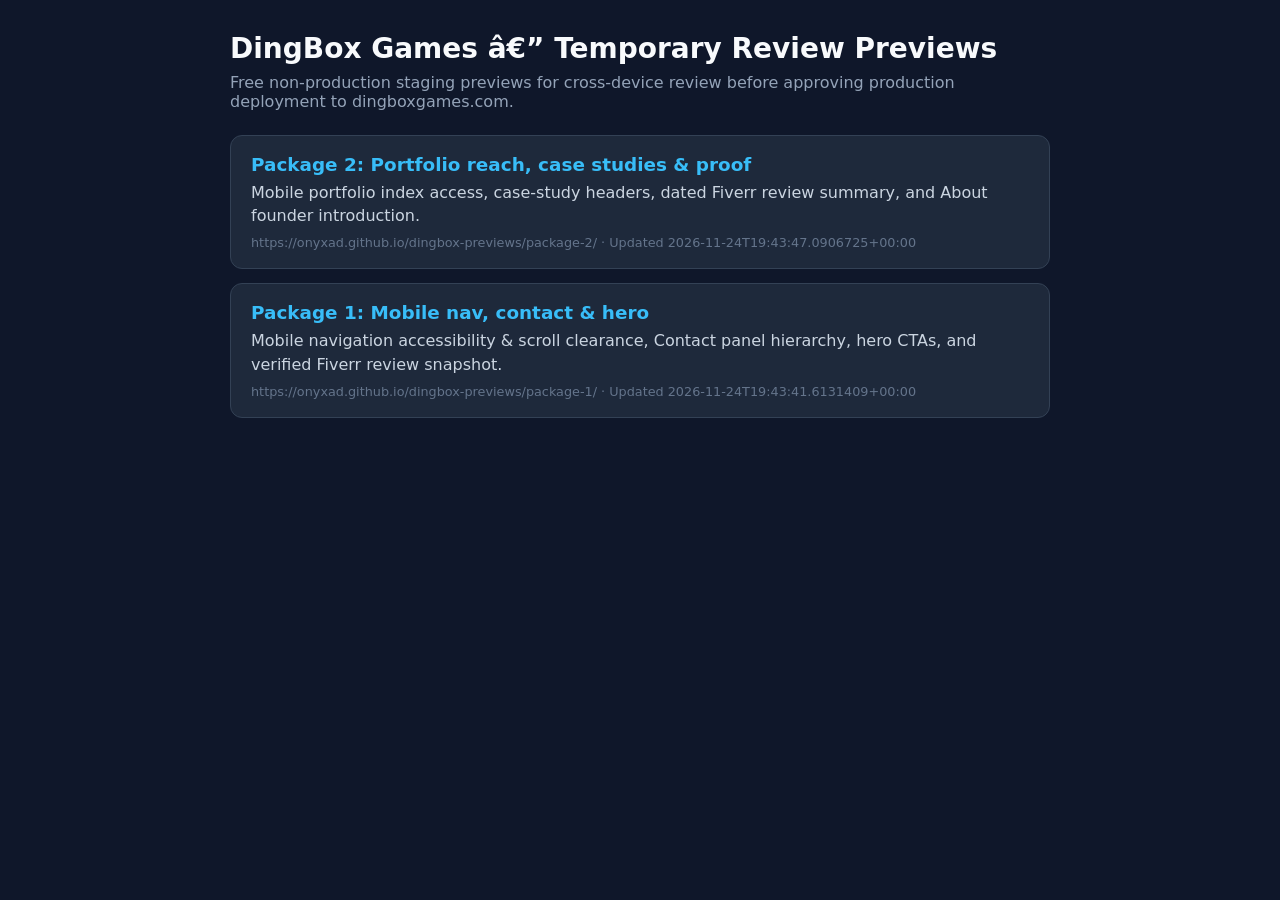
==== index.html @ be2be1cb "Publish temporary preview: package-2" ====
<!doctype html>
<html lang="en">
<head>
  <meta charset="utf-8" />
  <meta name="viewport" content="width=device-width, initial-scale=1" />
  <meta name="robots" content="noindex, nofollow" />
  <title>DingBox Games â€” Temporary Previews</title>
  <style>
    body { font-family: system-ui, -apple-system, Segoe UI, Roboto, sans-serif; background: #0f172a; color: #f8fafc; margin: 0; padding: 32px 20px; }
    main { max-width: 820px; margin: 0 auto; }
    h1 { margin: 0 0 8px; font-size: 1.75rem; }
    p.lead { color: #94a3b8; margin: 0 0 24px; }
    .card { display: block; background: #1e293b; border: 1px solid #334155; border-radius: 12px; padding: 18px 20px; margin-bottom: 14px; color: inherit; text-decoration: none; }
    .card:hover { border-color: #38bdf8; background: #263449; }
    .card h2 { margin: 0 0 6px; font-size: 1.15rem; color: #38bdf8; }
    .card p { margin: 0 0 8px; color: #cbd5e1; line-height: 1.45; }
    .meta { font-size: 0.8rem; color: #64748b; word-break: break-all; }
  </style>
</head>
<body>
  <main>
    <h1>DingBox Games â€” Temporary Review Previews</h1>
    <p class="lead">Free non-production staging previews for cross-device review before approving production deployment to dingboxgames.com.</p>
    <a class='card' href='https://onyxad.github.io/dingbox-previews/package-2/'><h2>Package 2: Portfolio reach, case studies &amp; proof</h2><p>Mobile portfolio index access, case-study headers, dated Fiverr review summary, and About founder introduction.</p><div class='meta'>https://onyxad.github.io/dingbox-previews/package-2/ &middot; Updated 2026-11-24T19:43:47.0906725+00:00</div></a>
    <a class='card' href='https://onyxad.github.io/dingbox-previews/package-1/'><h2>Package 1: Mobile nav, contact &amp; hero</h2><p>Mobile navigation accessibility &amp; scroll clearance, Contact panel hierarchy, hero CTAs, and verified Fiverr review snapshot.</p><div class='meta'>https://onyxad.github.io/dingbox-previews/package-1/ &middot; Updated 2026-11-24T19:43:41.6131409+00:00</div></a>
  </main>
</body>
</html>
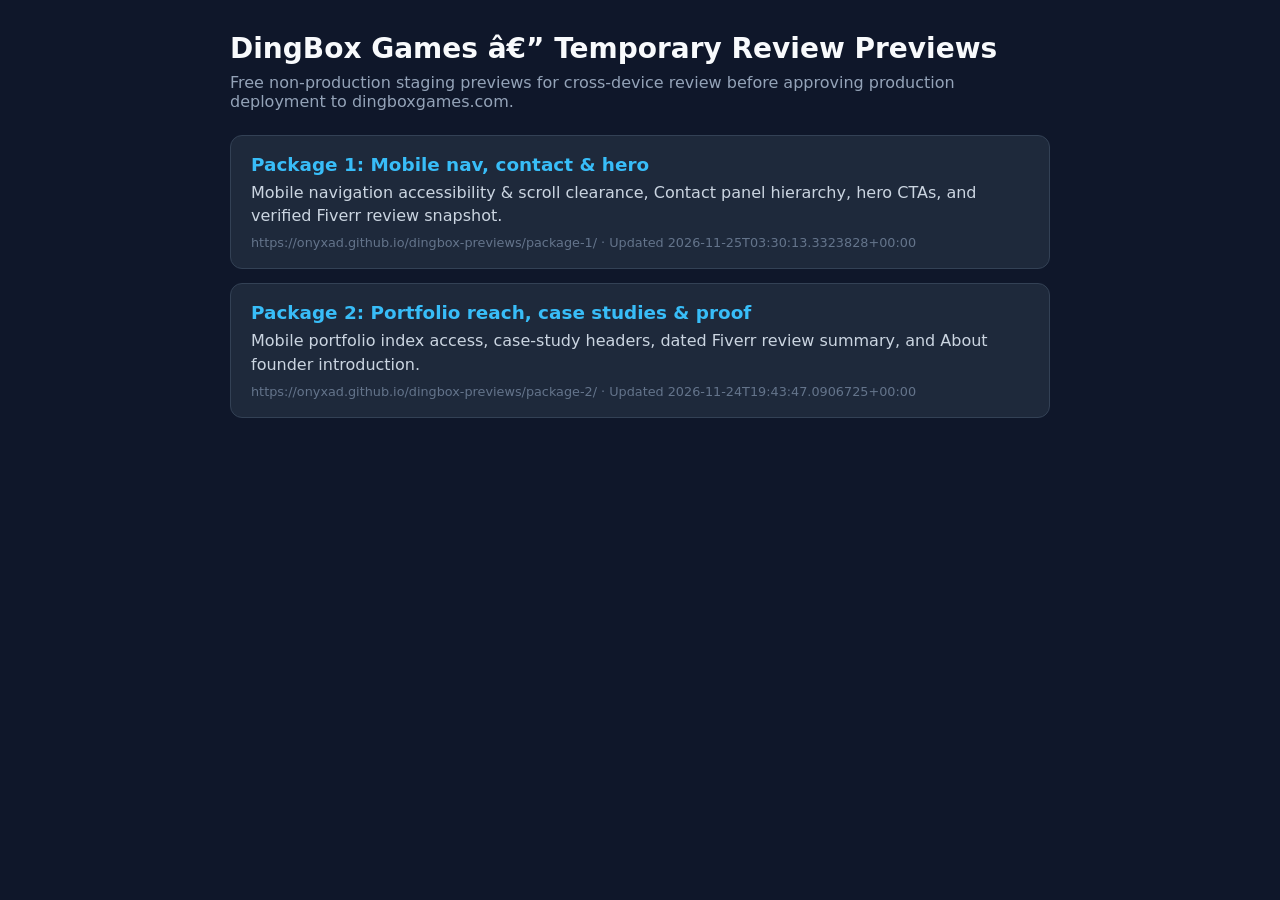
==== commit 32f9fb02: "Publish temporary preview: package-1" ====
--- a/index.html
+++ b/index.html
@@ -21,8 +21,8 @@
   <main>
     <h1>DingBox Games â€” Temporary Review Previews</h1>
     <p class="lead">Free non-production staging previews for cross-device review before approving production deployment to dingboxgames.com.</p>
+    <a class='card' href='https://onyxad.github.io/dingbox-previews/package-1/'><h2>Package 1: Mobile nav, contact &amp; hero</h2><p>Mobile navigation accessibility &amp; scroll clearance, Contact panel hierarchy, hero CTAs, and verified Fiverr review snapshot.</p><div class='meta'>https://onyxad.github.io/dingbox-previews/package-1/ &middot; Updated 2026-11-25T03:30:13.3323828+00:00</div></a>
     <a class='card' href='https://onyxad.github.io/dingbox-previews/package-2/'><h2>Package 2: Portfolio reach, case studies &amp; proof</h2><p>Mobile portfolio index access, case-study headers, dated Fiverr review summary, and About founder introduction.</p><div class='meta'>https://onyxad.github.io/dingbox-previews/package-2/ &middot; Updated 2026-11-24T19:43:47.0906725+00:00</div></a>
-    <a class='card' href='https://onyxad.github.io/dingbox-previews/package-1/'><h2>Package 1: Mobile nav, contact &amp; hero</h2><p>Mobile navigation accessibility &amp; scroll clearance, Contact panel hierarchy, hero CTAs, and verified Fiverr review snapshot.</p><div class='meta'>https://onyxad.github.io/dingbox-previews/package-1/ &middot; Updated 2026-11-24T19:43:41.6131409+00:00</div></a>
   </main>
 </body>
 </html>
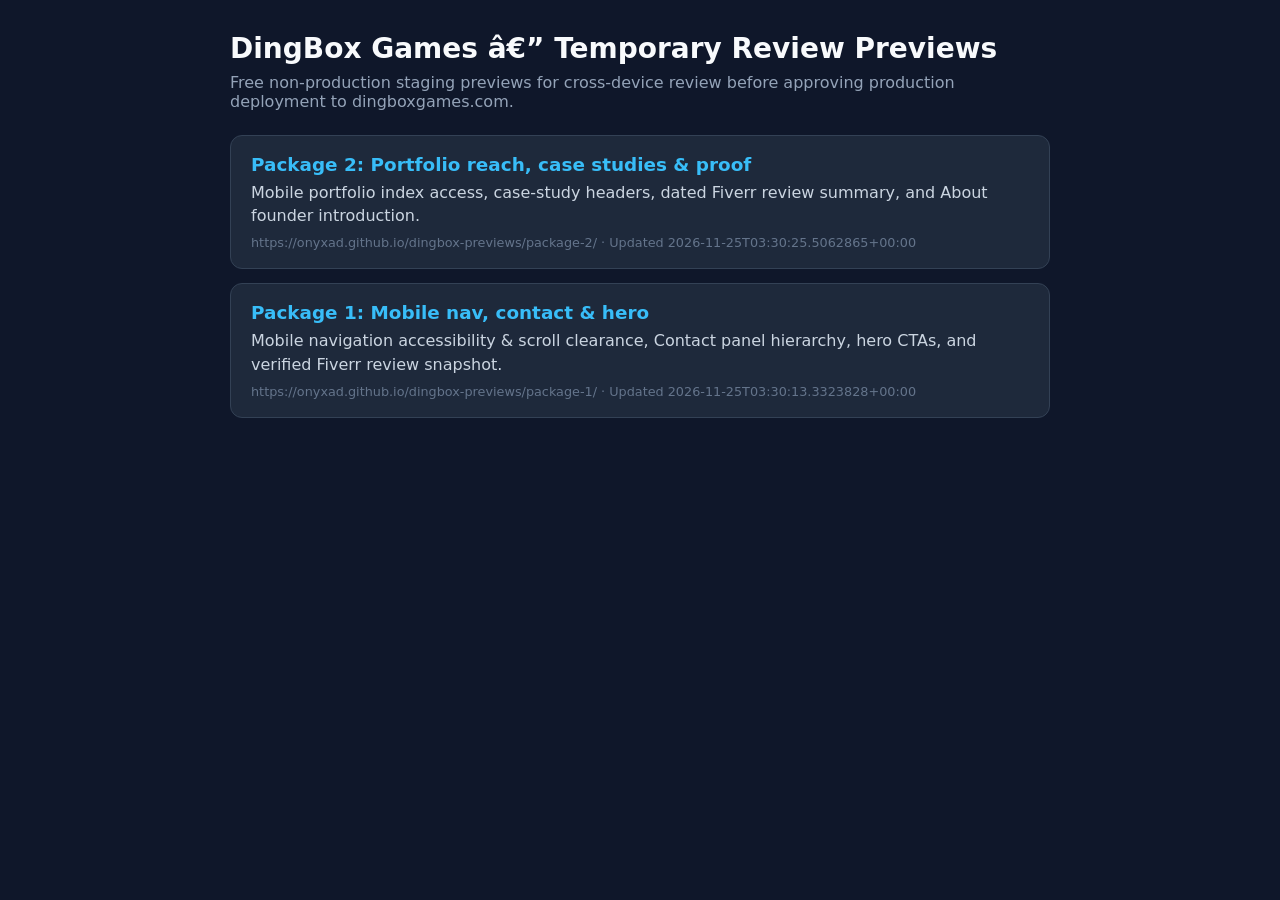
==== commit 85c9e109: "Publish temporary preview: package-2" ====
--- a/index.html
+++ b/index.html
@@ -21,8 +21,8 @@
   <main>
     <h1>DingBox Games â€” Temporary Review Previews</h1>
     <p class="lead">Free non-production staging previews for cross-device review before approving production deployment to dingboxgames.com.</p>
+    <a class='card' href='https://onyxad.github.io/dingbox-previews/package-2/'><h2>Package 2: Portfolio reach, case studies &amp; proof</h2><p>Mobile portfolio index access, case-study headers, dated Fiverr review summary, and About founder introduction.</p><div class='meta'>https://onyxad.github.io/dingbox-previews/package-2/ &middot; Updated 2026-11-25T03:30:25.5062865+00:00</div></a>
     <a class='card' href='https://onyxad.github.io/dingbox-previews/package-1/'><h2>Package 1: Mobile nav, contact &amp; hero</h2><p>Mobile navigation accessibility &amp; scroll clearance, Contact panel hierarchy, hero CTAs, and verified Fiverr review snapshot.</p><div class='meta'>https://onyxad.github.io/dingbox-previews/package-1/ &middot; Updated 2026-11-25T03:30:13.3323828+00:00</div></a>
-    <a class='card' href='https://onyxad.github.io/dingbox-previews/package-2/'><h2>Package 2: Portfolio reach, case studies &amp; proof</h2><p>Mobile portfolio index access, case-study headers, dated Fiverr review summary, and About founder introduction.</p><div class='meta'>https://onyxad.github.io/dingbox-previews/package-2/ &middot; Updated 2026-11-24T19:43:47.0906725+00:00</div></a>
   </main>
 </body>
 </html>
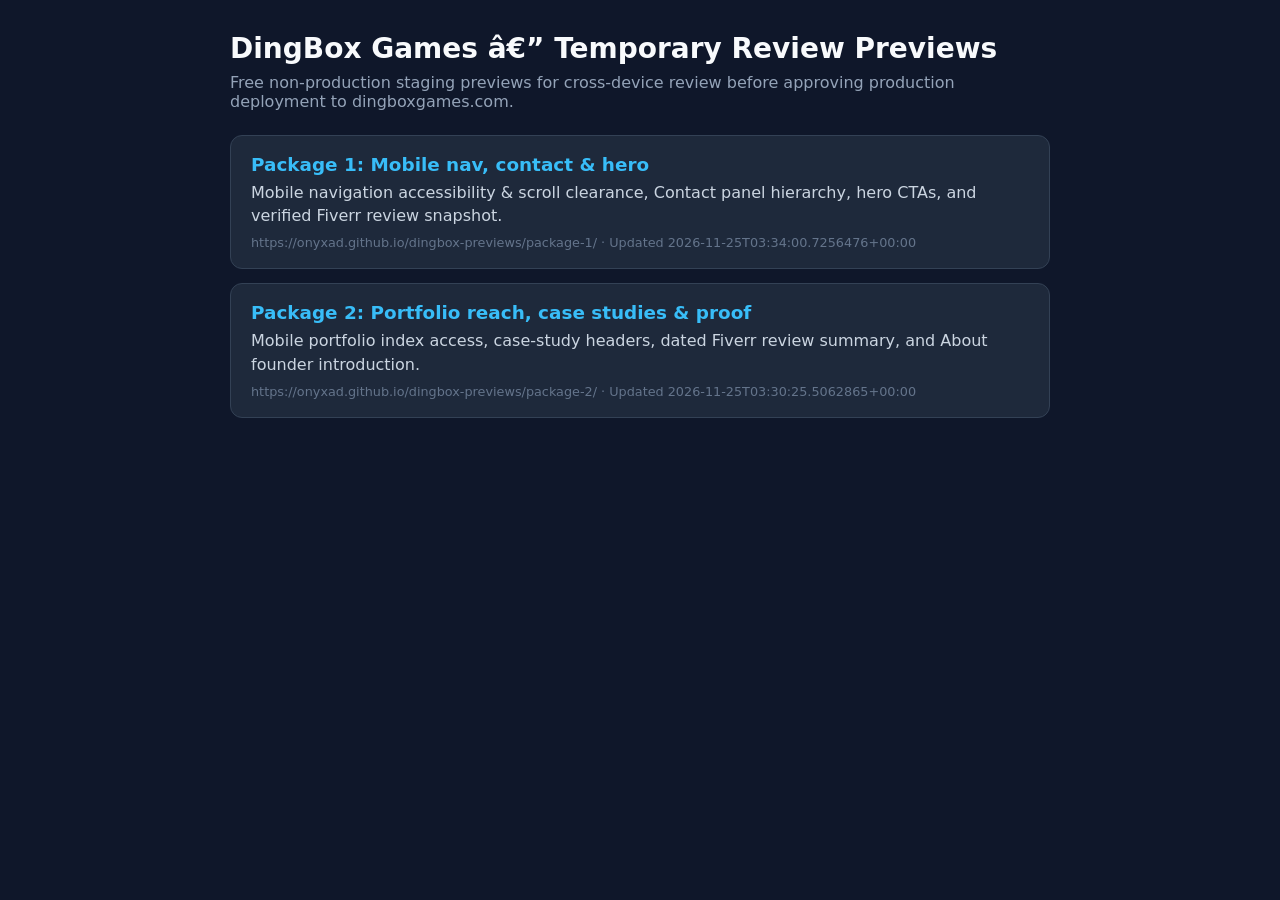
==== commit c36d8086: "Publish temporary preview: package-1" ====
--- a/index.html
+++ b/index.html
@@ -21,8 +21,8 @@
   <main>
     <h1>DingBox Games â€” Temporary Review Previews</h1>
     <p class="lead">Free non-production staging previews for cross-device review before approving production deployment to dingboxgames.com.</p>
+    <a class='card' href='https://onyxad.github.io/dingbox-previews/package-1/'><h2>Package 1: Mobile nav, contact &amp; hero</h2><p>Mobile navigation accessibility &amp; scroll clearance, Contact panel hierarchy, hero CTAs, and verified Fiverr review snapshot.</p><div class='meta'>https://onyxad.github.io/dingbox-previews/package-1/ &middot; Updated 2026-11-25T03:34:00.7256476+00:00</div></a>
     <a class='card' href='https://onyxad.github.io/dingbox-previews/package-2/'><h2>Package 2: Portfolio reach, case studies &amp; proof</h2><p>Mobile portfolio index access, case-study headers, dated Fiverr review summary, and About founder introduction.</p><div class='meta'>https://onyxad.github.io/dingbox-previews/package-2/ &middot; Updated 2026-11-25T03:30:25.5062865+00:00</div></a>
-    <a class='card' href='https://onyxad.github.io/dingbox-previews/package-1/'><h2>Package 1: Mobile nav, contact &amp; hero</h2><p>Mobile navigation accessibility &amp; scroll clearance, Contact panel hierarchy, hero CTAs, and verified Fiverr review snapshot.</p><div class='meta'>https://onyxad.github.io/dingbox-previews/package-1/ &middot; Updated 2026-11-25T03:30:13.3323828+00:00</div></a>
   </main>
 </body>
 </html>
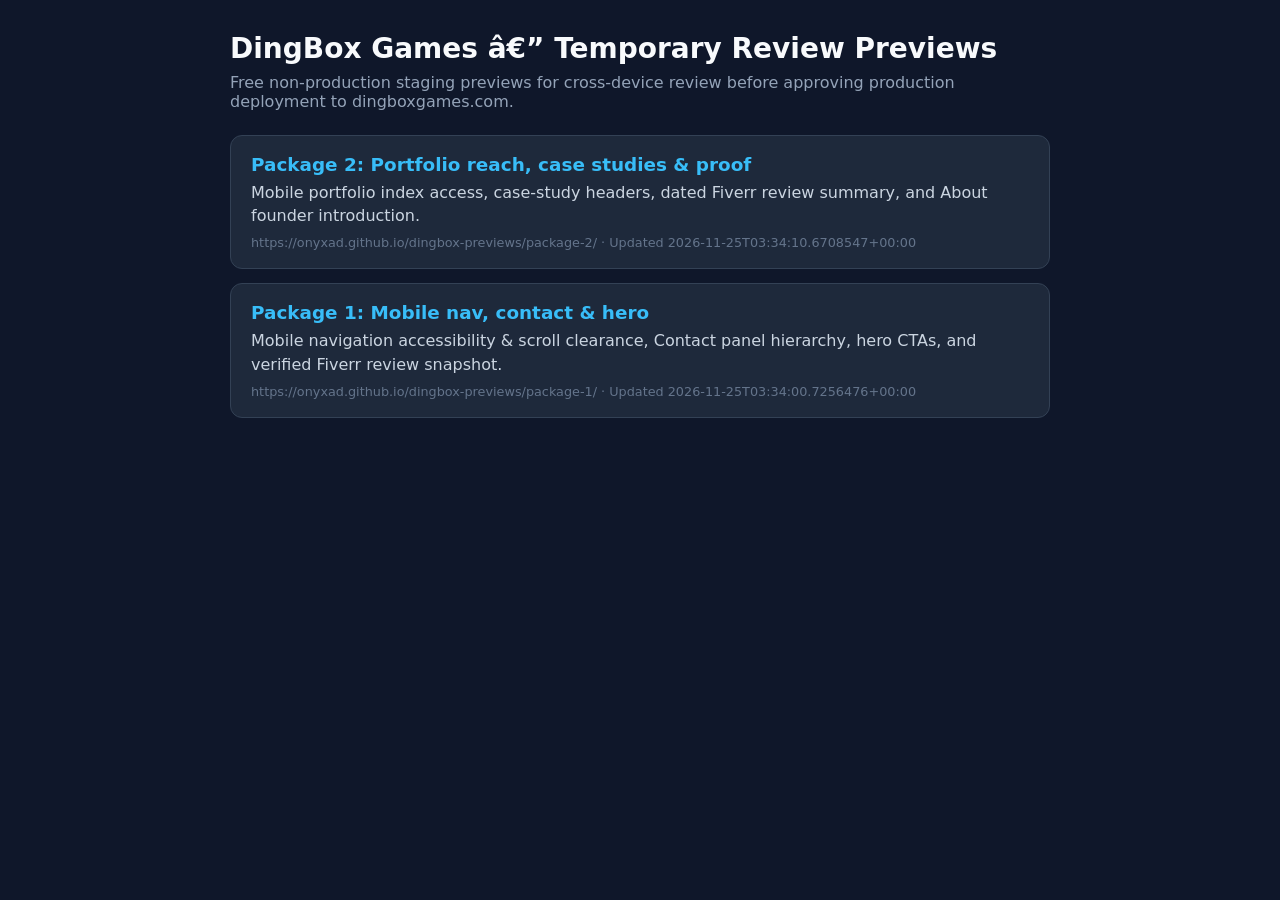
==== commit a186440d: "Publish temporary preview: package-2" ====
--- a/index.html
+++ b/index.html
@@ -21,8 +21,8 @@
   <main>
     <h1>DingBox Games â€” Temporary Review Previews</h1>
     <p class="lead">Free non-production staging previews for cross-device review before approving production deployment to dingboxgames.com.</p>
+    <a class='card' href='https://onyxad.github.io/dingbox-previews/package-2/'><h2>Package 2: Portfolio reach, case studies &amp; proof</h2><p>Mobile portfolio index access, case-study headers, dated Fiverr review summary, and About founder introduction.</p><div class='meta'>https://onyxad.github.io/dingbox-previews/package-2/ &middot; Updated 2026-11-25T03:34:10.6708547+00:00</div></a>
     <a class='card' href='https://onyxad.github.io/dingbox-previews/package-1/'><h2>Package 1: Mobile nav, contact &amp; hero</h2><p>Mobile navigation accessibility &amp; scroll clearance, Contact panel hierarchy, hero CTAs, and verified Fiverr review snapshot.</p><div class='meta'>https://onyxad.github.io/dingbox-previews/package-1/ &middot; Updated 2026-11-25T03:34:00.7256476+00:00</div></a>
-    <a class='card' href='https://onyxad.github.io/dingbox-previews/package-2/'><h2>Package 2: Portfolio reach, case studies &amp; proof</h2><p>Mobile portfolio index access, case-study headers, dated Fiverr review summary, and About founder introduction.</p><div class='meta'>https://onyxad.github.io/dingbox-previews/package-2/ &middot; Updated 2026-11-25T03:30:25.5062865+00:00</div></a>
   </main>
 </body>
 </html>
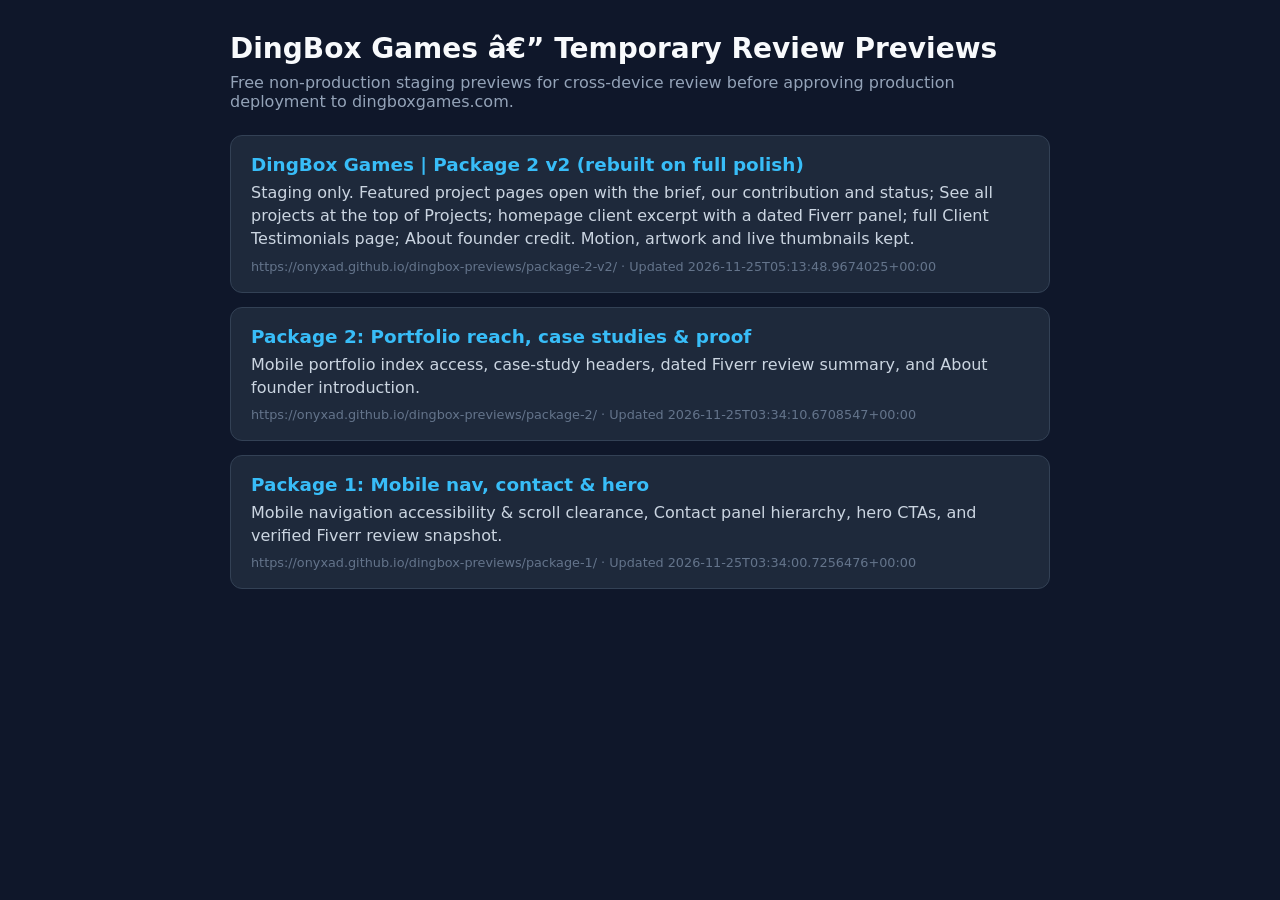
==== commit 29758ed7: "Publish temporary preview: package-2-v2" ====
--- a/index.html
+++ b/index.html
@@ -21,6 +21,7 @@
   <main>
     <h1>DingBox Games â€” Temporary Review Previews</h1>
     <p class="lead">Free non-production staging previews for cross-device review before approving production deployment to dingboxgames.com.</p>
+    <a class='card' href='https://onyxad.github.io/dingbox-previews/package-2-v2/'><h2>DingBox Games | Package 2 v2 (rebuilt on full polish)</h2><p>Staging only. Featured project pages open with the brief, our contribution and status; See all projects at the top of Projects; homepage client excerpt with a dated Fiverr panel; full Client Testimonials page; About founder credit. Motion, artwork and live thumbnails kept.</p><div class='meta'>https://onyxad.github.io/dingbox-previews/package-2-v2/ &middot; Updated 2026-11-25T05:13:48.9674025+00:00</div></a>
     <a class='card' href='https://onyxad.github.io/dingbox-previews/package-2/'><h2>Package 2: Portfolio reach, case studies &amp; proof</h2><p>Mobile portfolio index access, case-study headers, dated Fiverr review summary, and About founder introduction.</p><div class='meta'>https://onyxad.github.io/dingbox-previews/package-2/ &middot; Updated 2026-11-25T03:34:10.6708547+00:00</div></a>
     <a class='card' href='https://onyxad.github.io/dingbox-previews/package-1/'><h2>Package 1: Mobile nav, contact &amp; hero</h2><p>Mobile navigation accessibility &amp; scroll clearance, Contact panel hierarchy, hero CTAs, and verified Fiverr review snapshot.</p><div class='meta'>https://onyxad.github.io/dingbox-previews/package-1/ &middot; Updated 2026-11-25T03:34:00.7256476+00:00</div></a>
   </main>
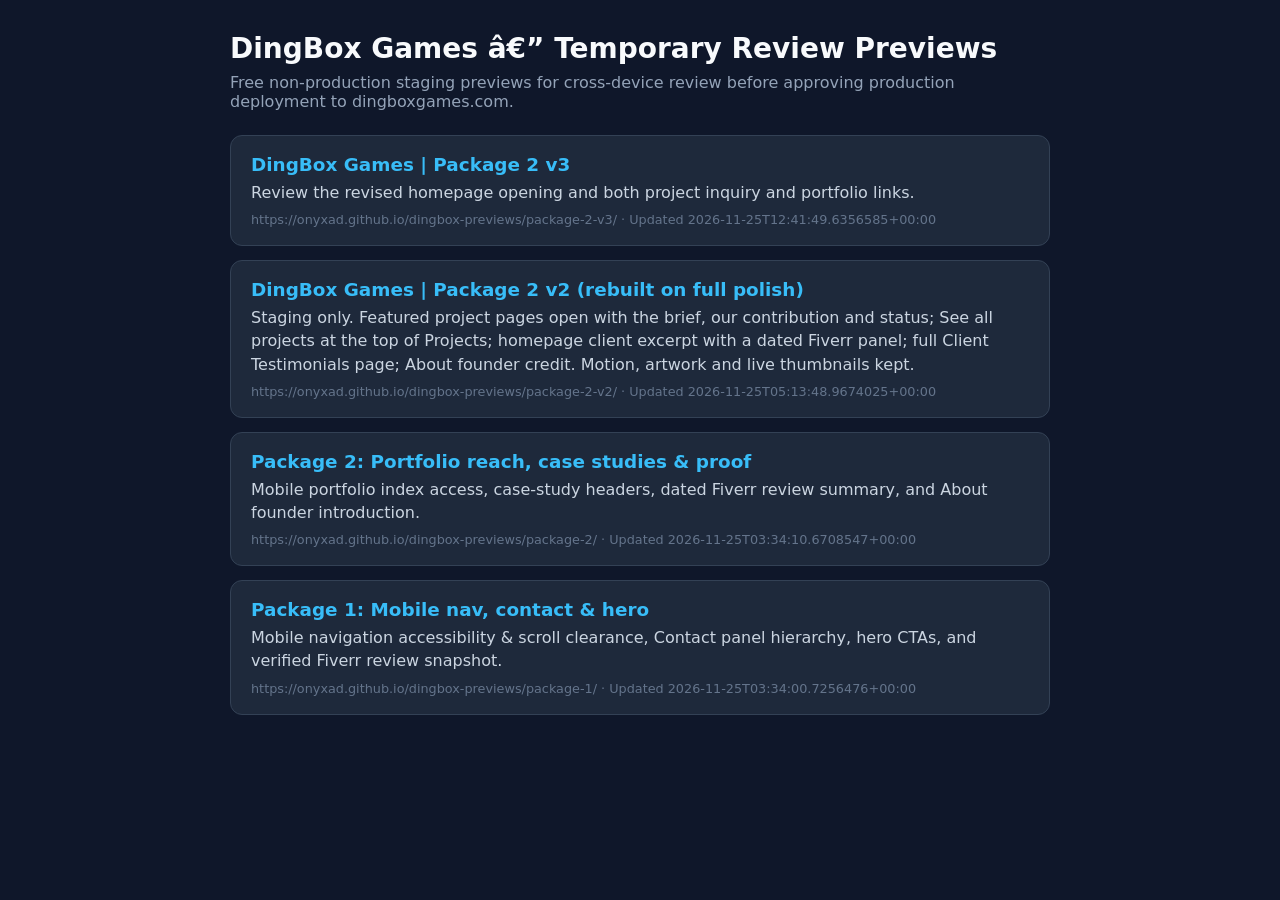
==== commit d0b7c208: "Publish temporary preview: package-2-v3" ====
--- a/index.html
+++ b/index.html
@@ -21,6 +21,7 @@
   <main>
     <h1>DingBox Games â€” Temporary Review Previews</h1>
     <p class="lead">Free non-production staging previews for cross-device review before approving production deployment to dingboxgames.com.</p>
+    <a class='card' href='https://onyxad.github.io/dingbox-previews/package-2-v3/'><h2>DingBox Games | Package 2 v3</h2><p>Review the revised homepage opening and both project inquiry and portfolio links.</p><div class='meta'>https://onyxad.github.io/dingbox-previews/package-2-v3/ &middot; Updated 2026-11-25T12:41:49.6356585+00:00</div></a>
     <a class='card' href='https://onyxad.github.io/dingbox-previews/package-2-v2/'><h2>DingBox Games | Package 2 v2 (rebuilt on full polish)</h2><p>Staging only. Featured project pages open with the brief, our contribution and status; See all projects at the top of Projects; homepage client excerpt with a dated Fiverr panel; full Client Testimonials page; About founder credit. Motion, artwork and live thumbnails kept.</p><div class='meta'>https://onyxad.github.io/dingbox-previews/package-2-v2/ &middot; Updated 2026-11-25T05:13:48.9674025+00:00</div></a>
     <a class='card' href='https://onyxad.github.io/dingbox-previews/package-2/'><h2>Package 2: Portfolio reach, case studies &amp; proof</h2><p>Mobile portfolio index access, case-study headers, dated Fiverr review summary, and About founder introduction.</p><div class='meta'>https://onyxad.github.io/dingbox-previews/package-2/ &middot; Updated 2026-11-25T03:34:10.6708547+00:00</div></a>
     <a class='card' href='https://onyxad.github.io/dingbox-previews/package-1/'><h2>Package 1: Mobile nav, contact &amp; hero</h2><p>Mobile navigation accessibility &amp; scroll clearance, Contact panel hierarchy, hero CTAs, and verified Fiverr review snapshot.</p><div class='meta'>https://onyxad.github.io/dingbox-previews/package-1/ &middot; Updated 2026-11-25T03:34:00.7256476+00:00</div></a>
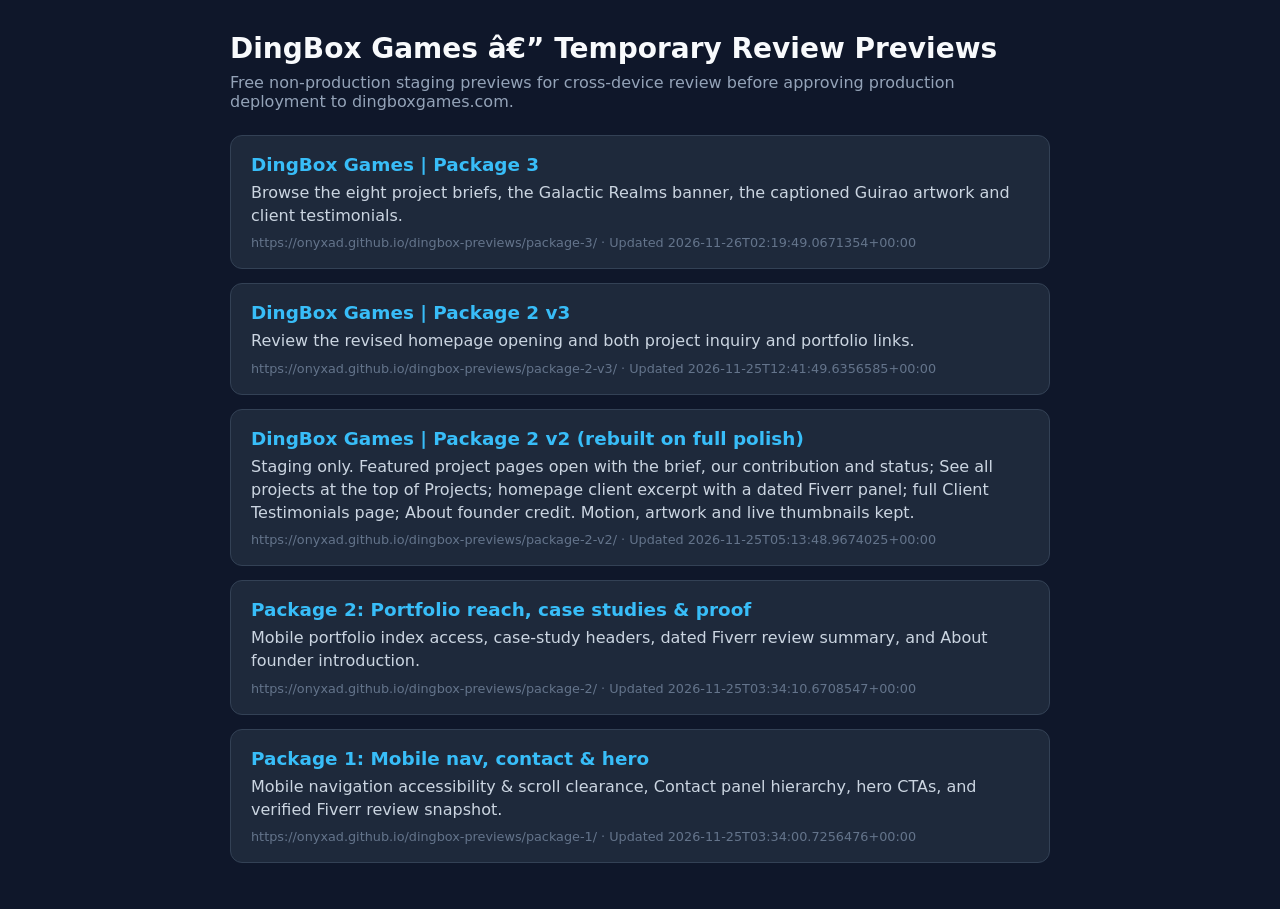
==== commit f5791f00: "Publish temporary preview: package-3" ====
--- a/index.html
+++ b/index.html
@@ -21,6 +21,7 @@
   <main>
     <h1>DingBox Games â€” Temporary Review Previews</h1>
     <p class="lead">Free non-production staging previews for cross-device review before approving production deployment to dingboxgames.com.</p>
+    <a class='card' href='https://onyxad.github.io/dingbox-previews/package-3/'><h2>DingBox Games | Package 3</h2><p>Browse the eight project briefs, the Galactic Realms banner, the captioned Guirao artwork and client testimonials.</p><div class='meta'>https://onyxad.github.io/dingbox-previews/package-3/ &middot; Updated 2026-11-26T02:19:49.0671354+00:00</div></a>
     <a class='card' href='https://onyxad.github.io/dingbox-previews/package-2-v3/'><h2>DingBox Games | Package 2 v3</h2><p>Review the revised homepage opening and both project inquiry and portfolio links.</p><div class='meta'>https://onyxad.github.io/dingbox-previews/package-2-v3/ &middot; Updated 2026-11-25T12:41:49.6356585+00:00</div></a>
     <a class='card' href='https://onyxad.github.io/dingbox-previews/package-2-v2/'><h2>DingBox Games | Package 2 v2 (rebuilt on full polish)</h2><p>Staging only. Featured project pages open with the brief, our contribution and status; See all projects at the top of Projects; homepage client excerpt with a dated Fiverr panel; full Client Testimonials page; About founder credit. Motion, artwork and live thumbnails kept.</p><div class='meta'>https://onyxad.github.io/dingbox-previews/package-2-v2/ &middot; Updated 2026-11-25T05:13:48.9674025+00:00</div></a>
     <a class='card' href='https://onyxad.github.io/dingbox-previews/package-2/'><h2>Package 2: Portfolio reach, case studies &amp; proof</h2><p>Mobile portfolio index access, case-study headers, dated Fiverr review summary, and About founder introduction.</p><div class='meta'>https://onyxad.github.io/dingbox-previews/package-2/ &middot; Updated 2026-11-25T03:34:10.6708547+00:00</div></a>
